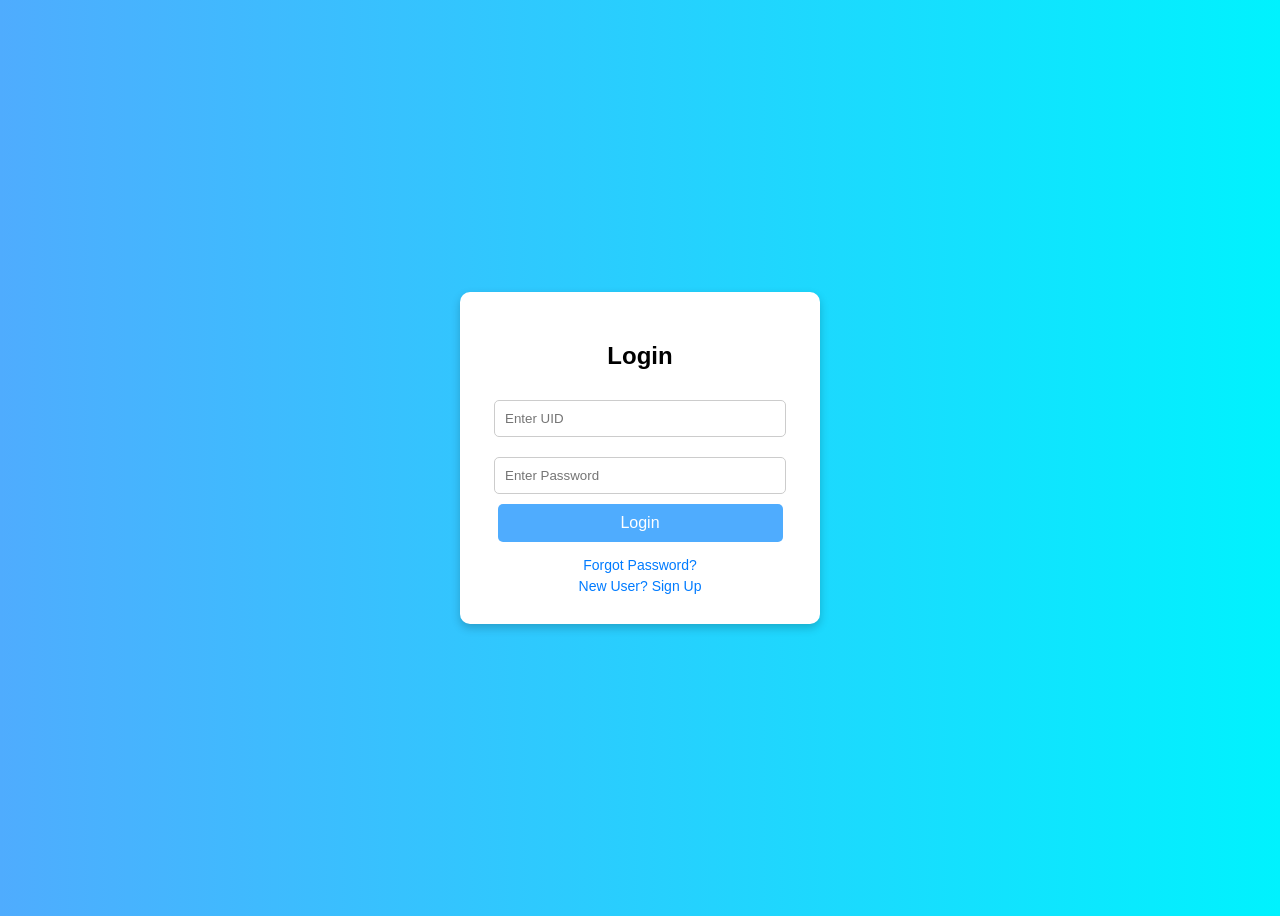
==== Frontend/HTML/Login.html @ e273929d "Added Demo login page" ====
<!DOCTYPE html>
<html lang="en">
<head>
    <meta charset="UTF-8">
    <title>Login Page</title>
    <style>
        body {
            font-family: Arial, sans-serif;
            background: linear-gradient(to right, #4facfe, #00f2fe);
            height: 100vh;
            display: flex;
            justify-content: center;
            align-items: center;
        }

        .login-box {
            background: white;
            padding: 30px;
            border-radius: 10px;
            width: 300px;
            box-shadow: 0 4px 10px rgba(0,0,0,0.2);
            text-align: center;
        }

        h2 {
            margin-bottom: 20px;
        }

        input {
            width: 90%;
            padding: 10px;
            margin: 10px 0;
            border-radius: 5px;
            border: 1px solid #ccc;
        }

        button {
            width: 95%;
            padding: 10px;
            background: #4facfe;
            border: none;
            color: white;
            font-size: 16px;
            border-radius: 5px;
            cursor: pointer;
        }

        button:hover {
            background: #007bff;
        }

        .links {
            margin-top: 15px;
            font-size: 14px;
        }

        .links a {
            color: #007bff;
            text-decoration: none;
            display: block;
            margin-top: 5px;
        }

        .links a:hover {
            text-decoration: underline;
        }
    </style>
</head>
<body>

    <div class="login-box">
        <h2>Login</h2>
        <form>
            <input type="text" placeholder="Enter UID" required>
            <input type="password" placeholder="Enter Password" required>
            <button type="submit">Login</button>
        </form>

        <div class="links">
            <a href="#">Forgot Password?</a>
            <a href="#">New User? Sign Up</a>
        </div>
    </div>

</body>
</html>
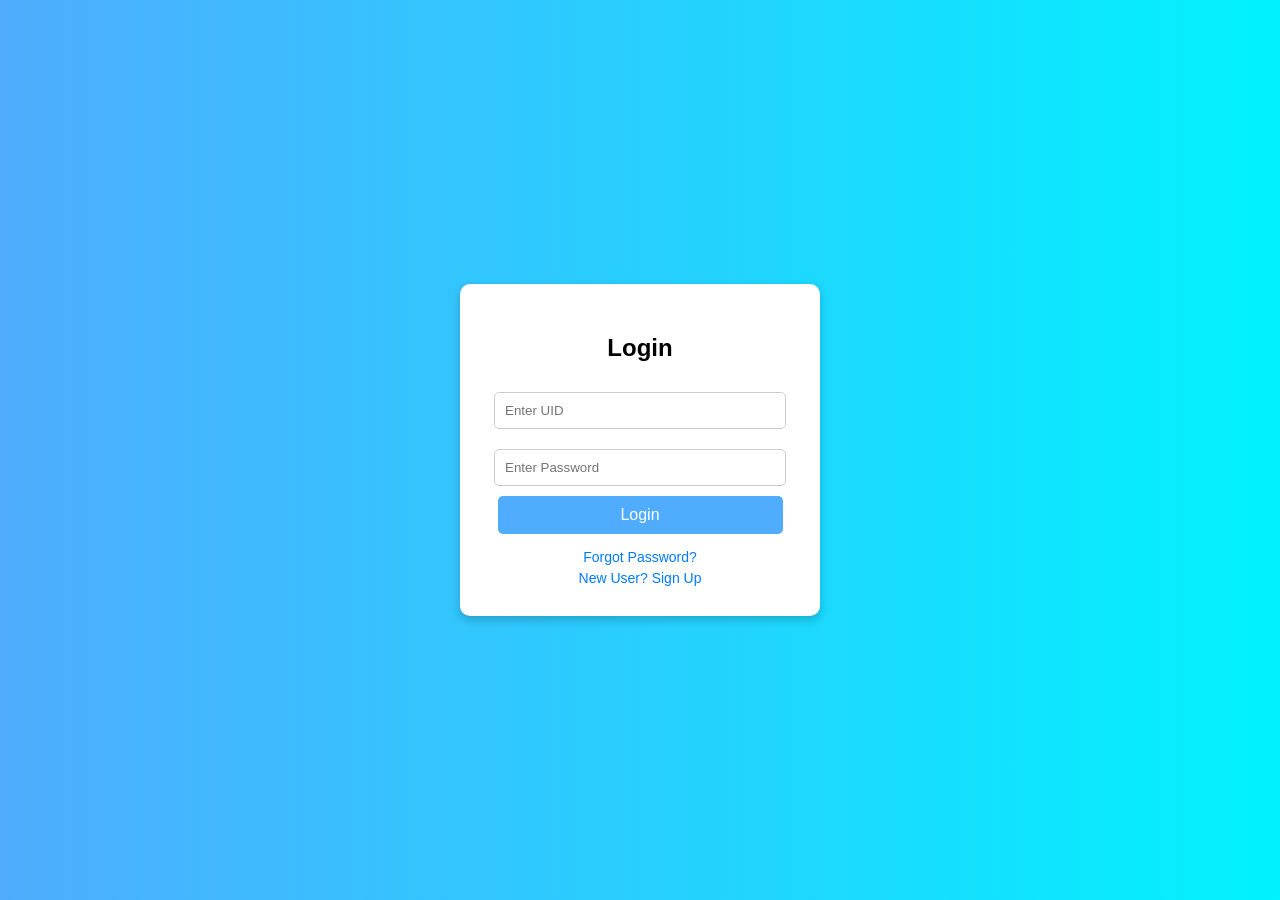
==== commit e00d2106: "Added stylesheet differently" ====
--- a/Frontend/HTML/Login.html
+++ b/Frontend/HTML/Login.html
@@ -3,68 +3,7 @@
 <head>
     <meta charset="UTF-8">
     <title>Login Page</title>
-    <style>
-        body {
-            font-family: Arial, sans-serif;
-            background: linear-gradient(to right, #4facfe, #00f2fe);
-            height: 100vh;
-            display: flex;
-            justify-content: center;
-            align-items: center;
-        }
-
-        .login-box {
-            background: white;
-            padding: 30px;
-            border-radius: 10px;
-            width: 300px;
-            box-shadow: 0 4px 10px rgba(0,0,0,0.2);
-            text-align: center;
-        }
-
-        h2 {
-            margin-bottom: 20px;
-        }
-
-        input {
-            width: 90%;
-            padding: 10px;
-            margin: 10px 0;
-            border-radius: 5px;
-            border: 1px solid #ccc;
-        }
-
-        button {
-            width: 95%;
-            padding: 10px;
-            background: #4facfe;
-            border: none;
-            color: white;
-            font-size: 16px;
-            border-radius: 5px;
-            cursor: pointer;
-        }
-
-        button:hover {
-            background: #007bff;
-        }
-
-        .links {
-            margin-top: 15px;
-            font-size: 14px;
-        }
-
-        .links a {
-            color: #007bff;
-            text-decoration: none;
-            display: block;
-            margin-top: 5px;
-        }
-
-        .links a:hover {
-            text-decoration: underline;
-        }
-    </style>
+    <link rel="stylesheet" href="loginstyle.css">
 </head>
 <body>
 
--- a/Frontend/HTML/loginstyle.css
+++ b/Frontend/HTML/loginstyle.css
@@ -0,0 +1,61 @@
+body {
+    font-family: Arial, sans-serif;
+    background: linear-gradient(to right, #4facfe, #00f2fe);
+    height: 100vh;
+    display: flex;
+    justify-content: center;
+    align-items: center;
+    margin: 0;
+}
+
+.login-box {
+    background: white;
+    padding: 30px;
+    border-radius: 10px;
+    width: 300px;
+    box-shadow: 0 4px 10px rgba(0,0,0,0.2);
+    text-align: center;
+}
+
+h2 {
+    margin-bottom: 20px;
+}
+
+input {
+    width: 90%;
+    padding: 10px;
+    margin: 10px 0;
+    border-radius: 5px;
+    border: 1px solid #ccc;
+}
+
+button {
+    width: 95%;
+    padding: 10px;
+    background: #4facfe;
+    border: none;
+    color: white;
+    font-size: 16px;
+    border-radius: 5px;
+    cursor: pointer;
+}
+
+button:hover {
+    background: #007bff;
+}
+
+.links {
+    margin-top: 15px;
+    font-size: 14px;
+}
+
+.links a {
+    color: #007bff;
+    text-decoration: none;
+    display: block;
+    margin-top: 5px;
+}
+
+.links a:hover {
+    text-decoration: underline;
+}
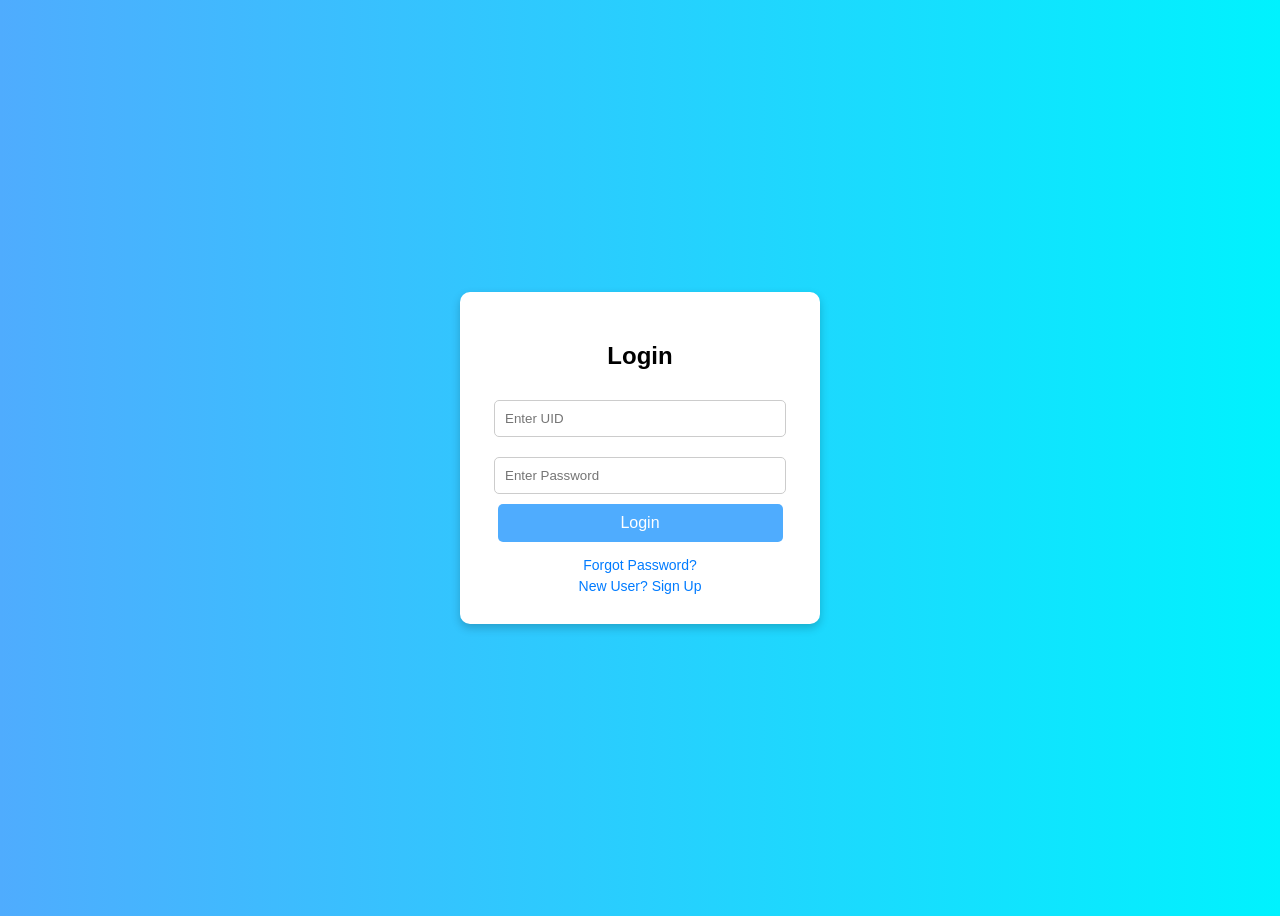
==== commit 1cab1c24: "Merge branch 'backend' of https://github.com/SnehasisOjha/Kids-edu-game into backend" ====
--- a/Frontend/HTML/Login.html
+++ b/Frontend/HTML/Login.html
@@ -3,7 +3,68 @@
 <head>
     <meta charset="UTF-8">
     <title>Login Page</title>
-    <link rel="stylesheet" href="loginstyle.css">
+    <style>
+        body {
+            font-family: Arial, sans-serif;
+            background: linear-gradient(to right, #4facfe, #00f2fe);
+            height: 100vh;
+            display: flex;
+            justify-content: center;
+            align-items: center;
+        }
+
+        .login-box {
+            background: white;
+            padding: 30px;
+            border-radius: 10px;
+            width: 300px;
+            box-shadow: 0 4px 10px rgba(0,0,0,0.2);
+            text-align: center;
+        }
+
+        h2 {
+            margin-bottom: 20px;
+        }
+
+        input {
+            width: 90%;
+            padding: 10px;
+            margin: 10px 0;
+            border-radius: 5px;
+            border: 1px solid #ccc;
+        }
+
+        button {
+            width: 95%;
+            padding: 10px;
+            background: #4facfe;
+            border: none;
+            color: white;
+            font-size: 16px;
+            border-radius: 5px;
+            cursor: pointer;
+        }
+
+        button:hover {
+            background: #007bff;
+        }
+
+        .links {
+            margin-top: 15px;
+            font-size: 14px;
+        }
+
+        .links a {
+            color: #007bff;
+            text-decoration: none;
+            display: block;
+            margin-top: 5px;
+        }
+
+        .links a:hover {
+            text-decoration: underline;
+        }
+    </style>
 </head>
 <body>
 
